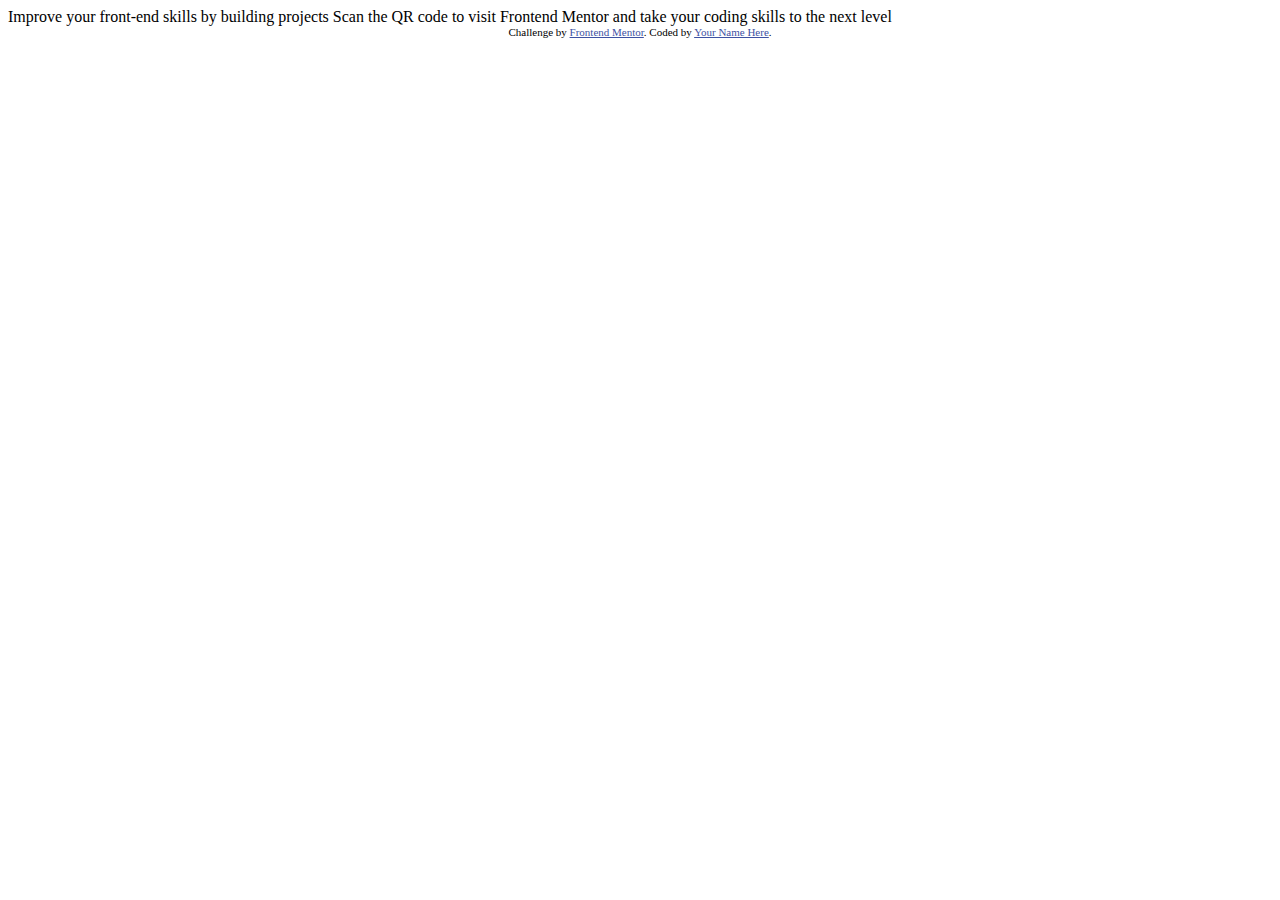
==== qr-code-component-main/index.html @ 20964cb6 "created folder" ====
<!DOCTYPE html>
<html lang="en">
<head>
  <meta charset="UTF-8">
  <meta name="viewport" content="width=device-width, initial-scale=1.0"> <!-- displays site properly based on user's device -->

  <link rel="icon" type="image/png" sizes="32x32" href="./images/favicon-32x32.png">
  
  <title>Frontend Mentor | QR code component</title>

  <!-- Feel free to remove these styles or customise in your own stylesheet 👍 -->
  <style>
    .attribution { font-size: 11px; text-align: center; }
    .attribution a { color: hsl(228, 45%, 44%); }
  </style>
</head>
<body>

  Improve your front-end skills by building projects

  Scan the QR code to visit Frontend Mentor and take your coding skills to the next level
  
  <div class="attribution">
    Challenge by <a href="https://www.frontendmentor.io?ref=challenge" target="_blank">Frontend Mentor</a>. 
    Coded by <a href="#">Your Name Here</a>.
  </div>
</body>
</html>
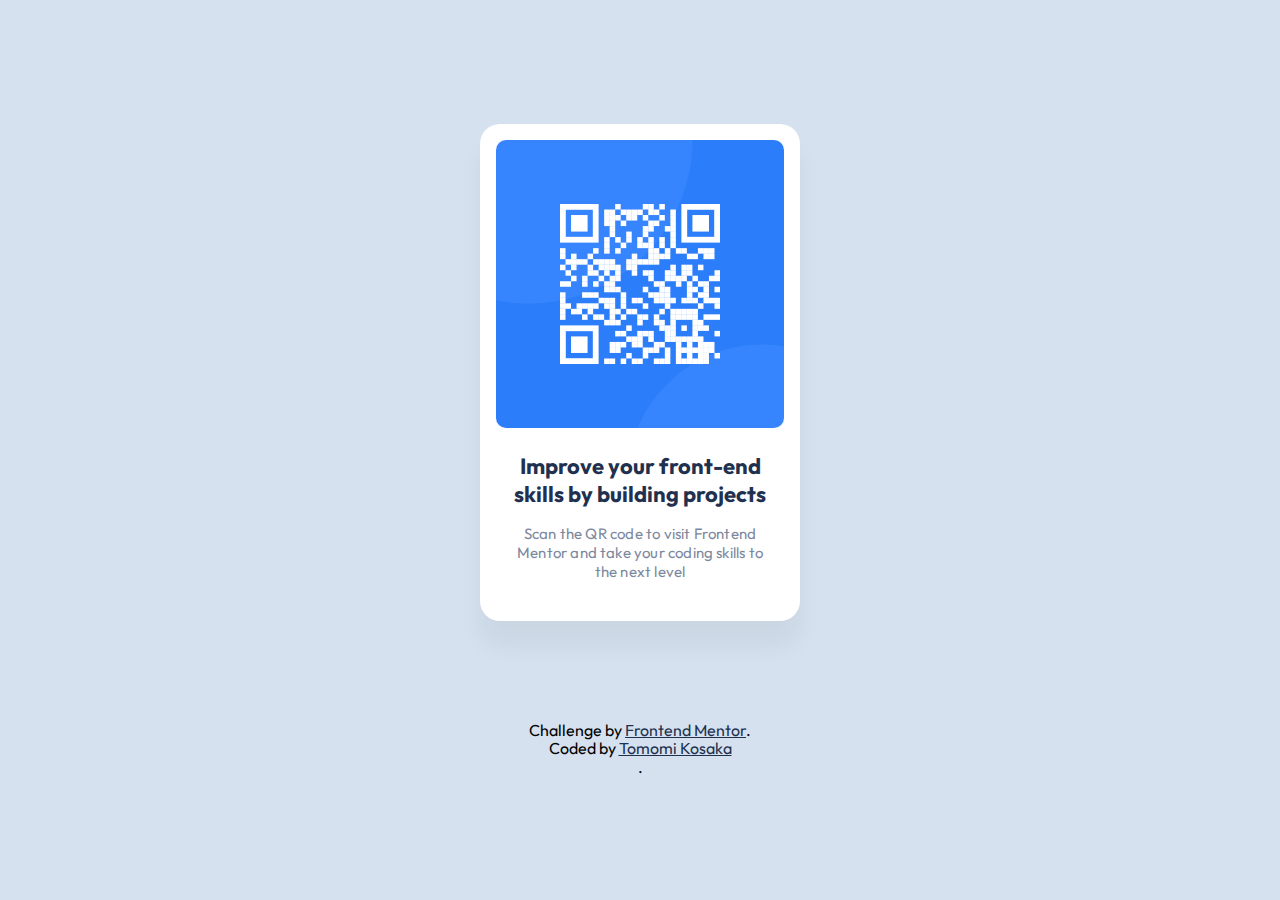
==== commit c50902fa: "finished created qr code" ====
--- a/qr-code-component-main/index.html
+++ b/qr-code-component-main/index.html
@@ -3,26 +3,31 @@
 <head>
   <meta charset="UTF-8">
   <meta name="viewport" content="width=device-width, initial-scale=1.0"> <!-- displays site properly based on user's device -->
-
+  <link rel="stylesheet" href="style.css">
+  <link rel="stylesheet" href="normalize.css">
   <link rel="icon" type="image/png" sizes="32x32" href="./images/favicon-32x32.png">
+  <!-- google font -->
+  <link rel="preconnect" href="https://fonts.googleapis.com">
+  <link rel="preconnect" href="https://fonts.gstatic.com" crossorigin>
+  <link href="https://fonts.googleapis.com/css2?family=Outfit:wght@400;700&display=swap" rel="stylesheet">
   
   <title>Frontend Mentor | QR code component</title>
-
-  <!-- Feel free to remove these styles or customise in your own stylesheet 👍 -->
-  <style>
-    .attribution { font-size: 11px; text-align: center; }
-    .attribution a { color: hsl(228, 45%, 44%); }
-  </style>
 </head>
 <body>
-
-  Improve your front-end skills by building projects
-
-  Scan the QR code to visit Frontend Mentor and take your coding skills to the next level
-  
-  <div class="attribution">
+  <main class="card">
+    <img src="./images/image-qr-code.png" alt="QR code image" />
+    <div class="card-content">
+      <h1 class="card-title">
+        Improve your front-end skills by building projects
+      </h1>
+      <p class="card-description">
+        Scan the QR code to visit Frontend Mentor and take your coding skills to the next level
+      </p>
+    </div>
+  </main>
+  <footer class="attribution">
     Challenge by <a href="https://www.frontendmentor.io?ref=challenge" target="_blank">Frontend Mentor</a>. 
-    Coded by <a href="#">Your Name Here</a>.
-  </div>
+    <span>Coded by <a href="https://github.com/Tomomi-K1">Tomomi Kosaka</a></span>.
+  </footer>
 </body>
 </html>--- a/qr-code-component-main/style.css
+++ b/qr-code-component-main/style.css
@@ -0,0 +1,85 @@
+:root{
+    --bg-color:#D5E1EF;
+    --bg-color-barcode:#2C7DFA;
+    --bg-color-card: #FFF;
+    --fc-main:#1F314F;
+    --fc-sub:#7D889E;
+    --font-family:'Outfit', sans-serif;
+    --fs-h1:22px;
+    --fs-p:15px;
+    --fw-bold: 700;
+    --fw-normal: 400;
+}
+
+html{
+    display: relative;
+    background-color: var(--bg-color);
+    display: flex;
+    justify-content: center;
+    align-items: center;
+    height: 100svh;
+    height: 100vh;
+    text-align: center;
+    font-family: var(--font-family);
+} 
+
+img{
+    display: block;
+    width: 288px;
+    height: 288px;
+    margin: 16px 16px 24px 16px;
+    border-radius: 10px;
+    background-color:var(--bg-color-barcode) ;
+}
+
+span{
+    display:block;
+}
+
+.card{
+    width: 320px;
+    height: 497px;
+    border-radius: 20px;
+    background: var(--bg-color-card);
+    box-shadow: 0px 25px 25px 0px rgba(0, 0, 0, 0.05);
+    display: flex;
+    flex-direction: column;
+    justify-content: flex-start;
+    align-items: center;
+    margin: auto;
+}
+
+.card-title{
+    color: var(--fc-main);
+    margin: 0 16px;
+    font-weight: var(--fw-bold);
+    font-size: var(--fs-h1);
+    line-height: 28px;
+
+}
+
+.card-description{
+    color: var(--fc-sub);
+    font-weight: var(--fw-normal);
+    font-size: var(--fs-p);
+    line-height: 19px;
+    letter-spacing: 0.19px;
+    margin: 16px 32px;
+}
+
+footer{
+    margin-top: 100px;
+}
+
+footer a {
+    color: var(--fc-main);
+}
+
+footer a:hover {
+    font-weight: var(--fw-bold);
+}
+
+footer a:active {
+    color: var(--fc-main);
+}
+
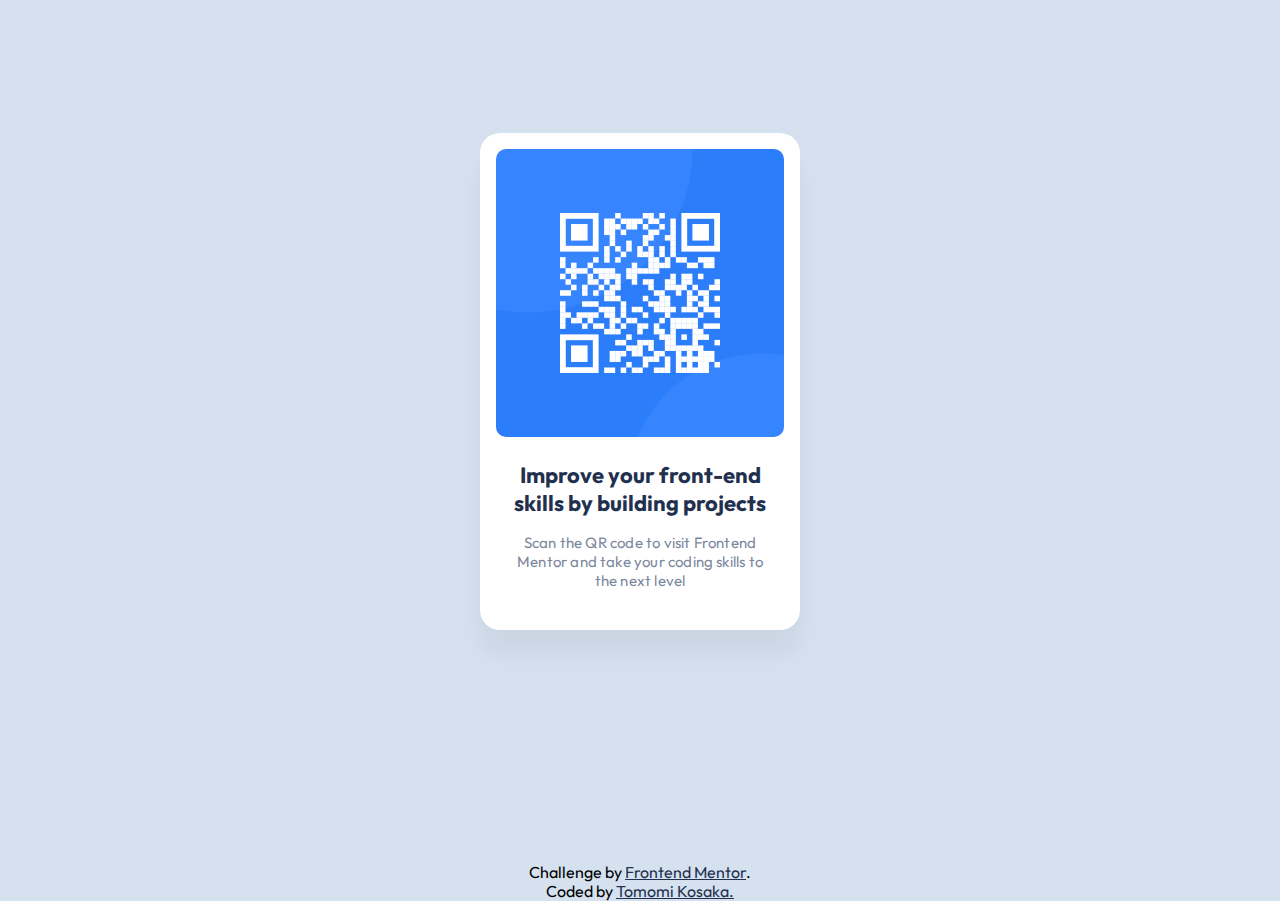
==== commit 9e61ec6f: "updated according to received suggestions" ====
--- a/qr-code-component-main/index.html
+++ b/qr-code-component-main/index.html
@@ -15,7 +15,7 @@
 </head>
 <body>
   <main class="card">
-    <img src="./images/image-qr-code.png" alt="QR code image" />
+    <img src="./images/image-qr-code.png" alt="QR code to frontend mentor website." />
     <div class="card-content">
       <h1 class="card-title">
         Improve your front-end skills by building projects
@@ -27,7 +27,7 @@
   </main>
   <footer class="attribution">
     Challenge by <a href="https://www.frontendmentor.io?ref=challenge" target="_blank">Frontend Mentor</a>. 
-    <span>Coded by <a href="https://github.com/Tomomi-K1">Tomomi Kosaka</a></span>.
+    <span>Coded by <a href="https://github.com/Tomomi-K1">Tomomi Kosaka.</a></span>
   </footer>
 </body>
 </html>--- a/qr-code-component-main/style.css
+++ b/qr-code-component-main/style.css
@@ -11,14 +11,14 @@
     --fw-normal: 400;
 }
 
-html{
-    display: relative;
+body{
     background-color: var(--bg-color);
     display: flex;
+    flex-direction: column ;
     justify-content: center;
     align-items: center;
-    height: 100svh;
-    height: 100vh;
+    min-height: 100svh;
+    min-height: 100vh;
     text-align: center;
     font-family: var(--font-family);
 } 
